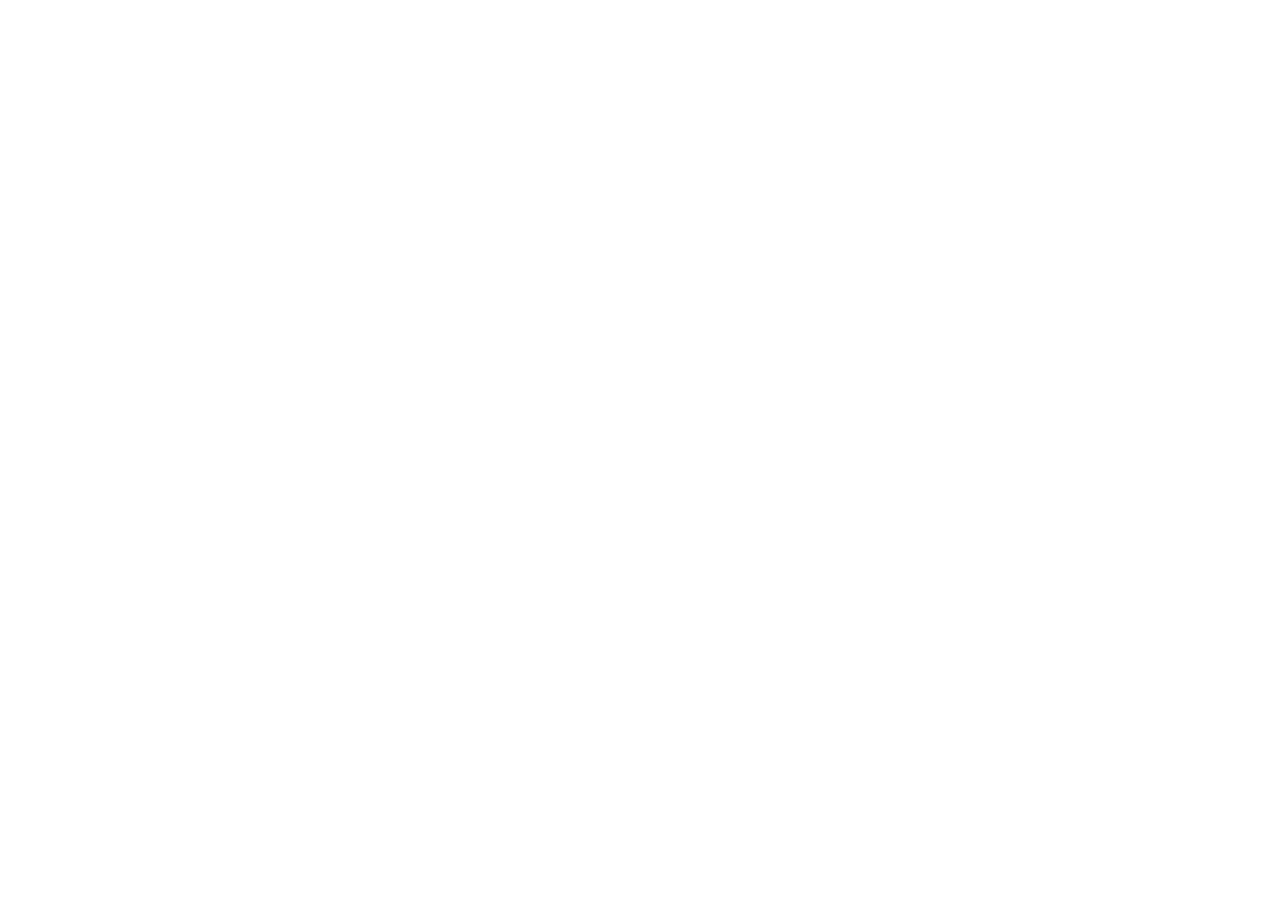
==== Contador de valores/index.html @ 9f4d663b "Inicio da atividade de 1103" ====
<!DOCTYPE html>
<html lang="pt.br">
<head>
    <meta charset="UTF-8">
    <meta name="viewport" content="width=device-width, initial-scale=1.0">
    <title>Contador de valores</title>
    <link rel="stylesheet" href="style.css">
</head>
<body>
    
    <script src="script.js"></script>
</body>
</html>
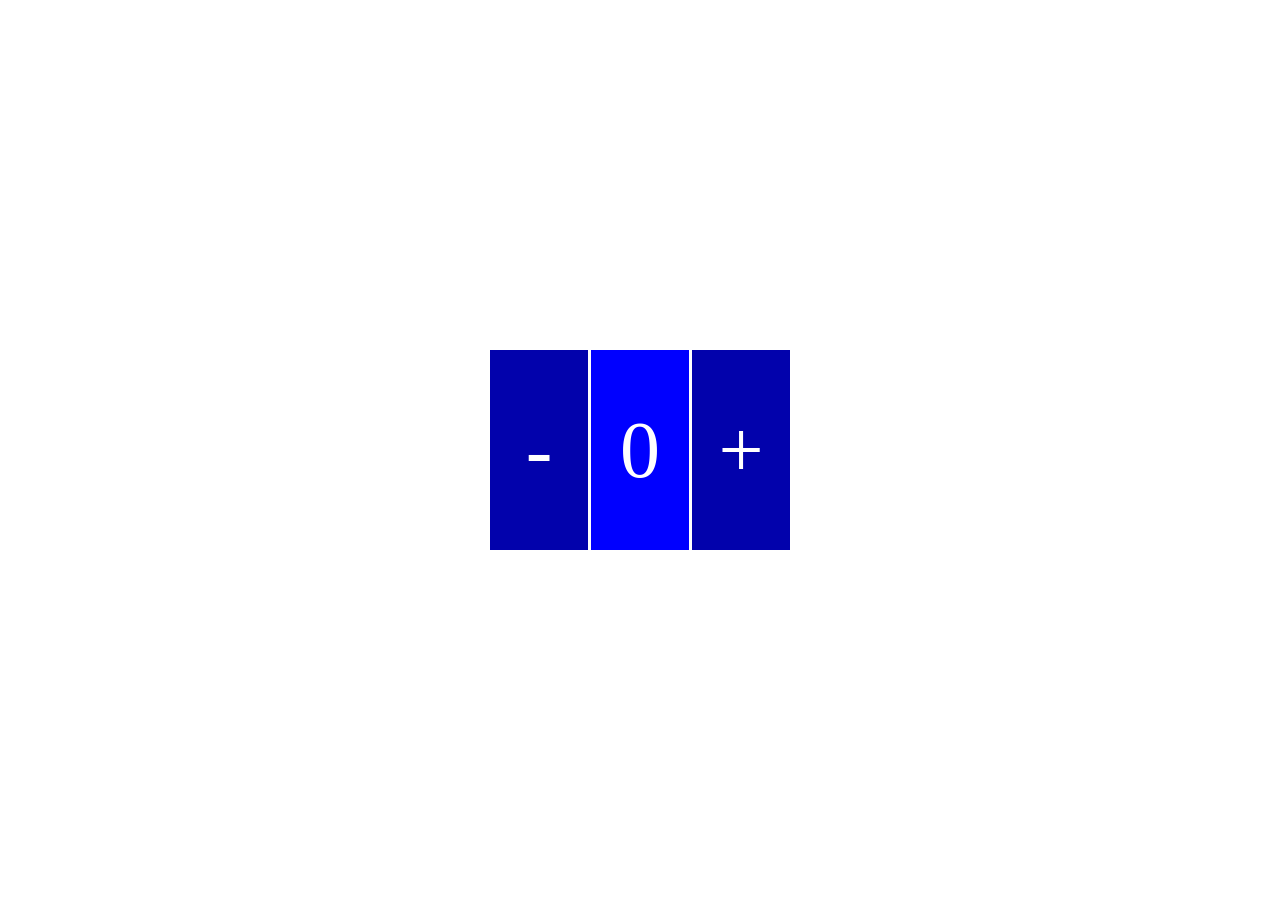
==== commit bdbe23f0: "Contador de valores iniciando e finalizando o contador de valores." ====
--- a/Contador de valores/index.html
+++ b/Contador de valores/index.html
@@ -1,5 +1,5 @@
 <!DOCTYPE html>
-<html lang="pt.br">
+<html lang="pt-br">
 <head>
     <meta charset="UTF-8">
     <meta name="viewport" content="width=device-width, initial-scale=1.0">
@@ -7,7 +7,11 @@
     <link rel="stylesheet" href="style.css">
 </head>
 <body>
-    
+    <div class="Contador">
+        <div class="menos" id="btnmenos">-</div>
+        <div class="valor" id="visor"></div>
+        <div class="mais" id="btnmais">+</div>
+    </div>
     <script src="script.js"></script>
 </body>
 </html>
--- a/Contador de valores/style.css
+++ b/Contador de valores/style.css
@@ -0,0 +1,45 @@
+.Contador{
+    width: 300px;
+    height: 200px;
+    display: flex;
+    background-color: white;
+    gap: 3px;
+    position: absolute;
+    top: 50%;
+    left: 50%;
+    transform: translate(-50%, -50%);
+}
+.Contador div{
+    flex: 1;
+    height: 100%;
+    display: flex;
+    justify-content: center;
+    align-items: center;
+    font-size: 80px;
+    color: white;
+    -webkit-user-select: none; /**Gemini disse para mim colocar isso pois quando o mouse estava em cima do sinal de menos aparecia como se eu fosse escrever, funcionou então deixei**/
+}
+.menos{
+    background-color: rgb(2, 2, 172);
+    display: flex;
+    justify-content: center;
+    align-items: center;
+    color: white;
+    font-size: 80px;
+}
+.mais{
+    background-color: rgb(2, 2, 172);
+    display: flex;
+    justify-content: center;
+    align-items: center;
+    color: white;
+    font-size: 80px;
+}
+#btnmais{
+    cursor: pointer;
+    user-select: none;
+    transition: opacity 0.2s;
+}
+.valor{
+    background-color: blue;
+}
